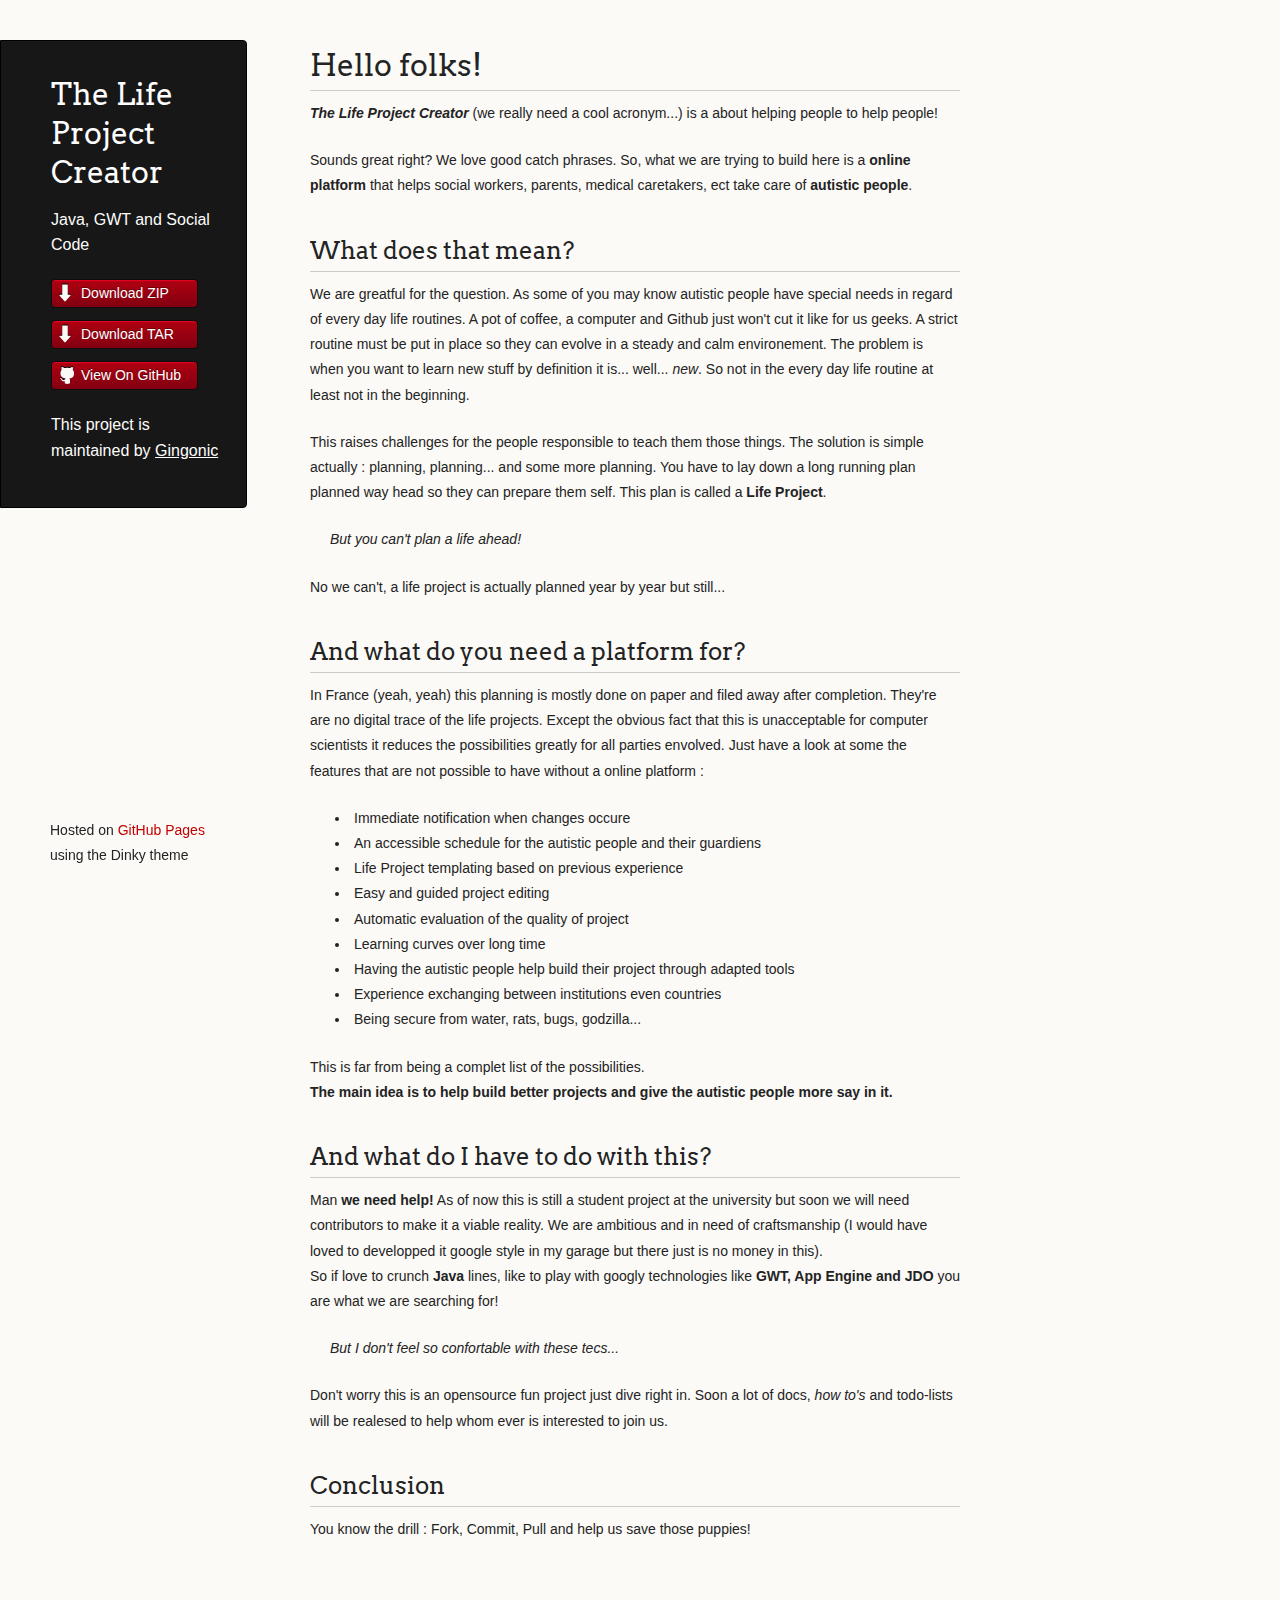
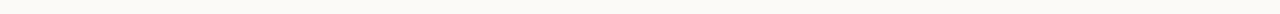
==== index.html @ 548a8317 "Create gh-pages branch via GitHub" ====
<!doctype html>
<html>
  <head>
    <meta charset="utf-8">
    <meta http-equiv="X-UA-Compatible" content="chrome=1">
    <title>The Life Project Creator by Gingonic</title>

    <link rel="stylesheet" href="stylesheets/styles.css">
    <link rel="stylesheet" href="stylesheets/pygment_trac.css">
    <script src="javascripts/scale.fix.js"></script>
    <meta name="viewport" content="width=device-width, initial-scale=1, user-scalable=no">
    <!--[if lt IE 9]>
    <script src="//html5shiv.googlecode.com/svn/trunk/html5.js"></script>
    <![endif]-->
  </head>
  <body>
    <div class="wrapper">
      <header>
        <h1 class="header">The Life Project Creator</h1>
        <p class="header">Java, GWT and Social Code</p>

        <ul>
          <li class="download"><a class="buttons" href="https://github.com/Gingonic/lifeproject/zipball/master">Download ZIP</a></li>
          <li class="download"><a class="buttons" href="https://github.com/Gingonic/lifeproject/tarball/master">Download TAR</a></li>
          <li><a class="buttons github" href="https://github.com/Gingonic/lifeproject">View On GitHub</a></li>
        </ul>

        <p class="header">This project is maintained by <a class="header name" href="https://github.com/Gingonic">Gingonic</a></p>


      </header>
      <section>
        <h1>Hello folks!</h1>

<p><strong><em>The Life Project Creator</em></strong> (we really need a cool acronym...) is a about helping people to help people!  </p>

<p>Sounds great right? We love good catch phrases. So, what we are trying to build here is a <strong>online platform</strong> that helps social workers, parents, medical caretakers, ect take care of <strong>autistic people</strong>.</p>

<h2>What does that mean?</h2>

<p>We are greatful for the question. As some of you may know autistic people have special needs in regard of every day life routines. A pot of coffee, a computer and Github just won't cut it like for us geeks. A strict routine must be put in place so they can evolve in a steady and calm environement. The problem is when you want to learn new stuff by definition it is... well... <em>new</em>. So not in the every day life routine at least not in the beginning.</p>

<p>This raises challenges for the people responsible to teach them those things. The solution is simple actually : planning, planning... and some more planning. You have to lay down a long running plan planned way head so they can prepare them self. This plan is called a <strong>Life Project</strong>.  </p>

<blockquote>
<p>But you can't plan a life ahead!</p>
</blockquote>

<p>No we can't, a life project is actually planned year by year but still...</p>

<h2>And what do you need a platform for?</h2>

<p>In France (yeah, yeah) this planning is mostly done on paper and filed away after completion. They're are no digital trace of the life projects. Except the obvious fact that this is unacceptable for computer scientists it reduces the possibilities greatly for all parties envolved. Just have a look at some the features that are not possible to have without a online platform : </p>

<ul>
<li>Immediate notification when changes occure</li>
<li>An accessible schedule for the autistic people and their guardiens </li>
<li>Life Project templating based on previous experience</li>
<li>Easy and guided project editing</li>
<li>Automatic evaluation of the quality of project</li>
<li>Learning curves over long time</li>
<li>Having the autistic people help build their project through adapted tools</li>
<li>Experience exchanging between institutions even countries</li>
<li>Being secure from water, rats, bugs, godzilla...</li>
</ul><p>This is far from being a complet list of the possibilities.<br><strong>The main idea is to help build better projects and give the autistic people more say in it.</strong></p>

<h2>And what do I have to do with this?</h2>

<p>Man <strong>we need help!</strong> As of now this is still a student project at the university but soon we will need contributors to make it a viable reality. We are ambitious and in need of craftsmanship (I would have loved to developped it google style in my garage but there just is no money in this).<br>
So if love to crunch <strong>Java</strong> lines, like to play with googly technologies like <strong>GWT, App Engine and JDO</strong> you are what we are searching for!  </p>

<blockquote>
<p>But I don't feel so confortable with these tecs...</p>
</blockquote>

<p>Don't worry this is an opensource fun project just dive right in. Soon a lot of docs, <em>how to's</em> and todo-lists will be realesed to help whom ever is interested to join us.  </p>

<h2>Conclusion</h2>

<p>You know the drill : Fork, Commit, Pull and help us save those puppies!</p>
      </section>
      <footer>
        <p><small>Hosted on <a href="https://pages.github.com">GitHub Pages</a> using the Dinky theme</small></p>
      </footer>
    </div>
    <!--[if !IE]><script>fixScale(document);</script><![endif]-->
		
  </body>
</html>
---- stylesheets/styles.css ----
@import url(https://fonts.googleapis.com/css?family=Arvo:400,700,400italic);

/* MeyerWeb Reset */

html, body, div, span, applet, object, iframe,
h1, h2, h3, h4, h5, h6, p, blockquote, pre,
a, abbr, acronym, address, big, cite, code,
del, dfn, em, img, ins, kbd, q, s, samp,
small, strike, strong, sub, sup, tt, var,
b, u, i, center,
dl, dt, dd, ol, ul, li,
fieldset, form, label, legend,
table, caption, tbody, tfoot, thead, tr, th, td,
article, aside, canvas, details, embed,
figure, figcaption, footer, header, hgroup,
menu, nav, output, ruby, section, summary,
time, mark, audio, video {
  margin: 0;
  padding: 0;
  border: 0;
  font: inherit;
  vertical-align: baseline;
}


/* Base text styles */

body {
  padding:10px 50px 0 0;
  font-family:"Helvetica Neue", Helvetica, Arial, sans-serif;
	font-size: 14px;
	color: #232323;
	background-color: #FBFAF7;
	margin: 0;
	line-height: 1.8em;
	-webkit-font-smoothing: antialiased;

}

h1, h2, h3, h4, h5, h6 {
  color:#232323;
  margin:36px 0 10px;
}

p, ul, ol, table, dl {
  margin:0 0 22px;
}

h1, h2, h3 {
	font-family: Arvo, Monaco, serif;
  line-height:1.3;
	font-weight: normal;
}

h1,h2, h3 {
	display: block;
	border-bottom: 1px solid #ccc;
	padding-bottom: 5px;
}

h1 {
	font-size: 30px;
}

h2 {
	font-size: 24px;
}

h3 {
	font-size: 18px;
}

h4, h5, h6 {
	font-family: Arvo, Monaco, serif;
	font-weight: 700;
}

a {
  color:#C30000;
  font-weight:200;
  text-decoration:none;
}

a:hover {
	text-decoration: underline;
}

a small {
	font-size: 12px;
}

em {
	font-style: italic;
}

strong {
  font-weight:700;
}

ul li {
  list-style: inside;
  padding-left: 25px;
}

ol li {
  list-style: decimal inside;
  padding-left: 20px;
}

blockquote {
  margin: 0;
  padding: 0 0 0 20px;
  font-style: italic;
}

dl, dt, dd, dl p {
	font-color: #444;
}

dl dt {
  font-weight: bold;
}

dl dd {
  padding-left: 20px;
  font-style: italic;
}

dl p {
  padding-left: 20px;
  font-style: italic;
}

hr {
  border:0;
  background:#ccc;
  height:1px;
  margin:0 0 24px;
}

/* Images */

img {
  position: relative;
  margin: 0 auto;
  max-width: 650px;
  padding: 5px;
  margin: 10px 0 32px 0;
  border: 1px solid #ccc;
}


/* Code blocks */

code, pre {
	font-family: Monaco, "Bitstream Vera Sans Mono", "Lucida Console", Terminal, monospace;
  color:#000;
  font-size:14px;
}

pre {
	padding: 4px 12px;
  background: #FDFEFB;
  border-radius:4px;
  border:1px solid #D7D8C8;
  overflow: auto;
  overflow-y: hidden;
	margin-bottom: 32px;
}


/* Tables */

table {
  width:100%;
}

table {
  border: 1px solid #ccc;
  margin-bottom: 32px;
  text-align: left;
 }

th {
  font-family: 'Arvo', Helvetica, Arial, sans-serif;
	font-size: 18px;
	font-weight: normal;
  padding: 10px;
  background: #232323;
  color: #FDFEFB;
 }

td {
  padding: 10px;
	background: #ccc;
 }


/* Wrapper */
.wrapper {
  width:960px;
}


/* Header */

header {
	background-color: #171717;
	color: #FDFDFB;
  width:170px;
  float:left;
  position:fixed;
	border: 1px solid #000;
	-webkit-border-top-right-radius: 4px;
	-webkit-border-bottom-right-radius: 4px;
	-moz-border-radius-topright: 4px;
	-moz-border-radius-bottomright: 4px;
	border-top-right-radius: 4px;
	border-bottom-right-radius: 4px;
	padding: 34px 25px 22px 50px;
	margin: 30px 25px 0 0;
	-webkit-font-smoothing: antialiased;
}

p.header {
	font-size: 16px;
}

h1.header {
	font-family: Arvo, sans-serif;
	font-size: 30px;
	font-weight: 300;
	line-height: 1.3em;
	border-bottom: none;
	margin-top: 0;
}


h1.header, a.header, a.name, header a{
	color: #fff;
}

a.header {
	text-decoration: underline;
}

a.name {
	white-space: nowrap;
}

header ul {
  list-style:none;
  padding:0;
}

header li {
	list-style-type: none;
  width:132px;
  height:15px;
	margin-bottom: 12px;
	line-height: 1em;
	padding: 6px 6px 6px 7px;

	background: #AF0011;
	background: -moz-linear-gradient(top, #AF0011 0%, #820011 100%);
  background: -webkit-gradient(linear, left top, left bottom, color-stop(0%,#f8f8f8), color-stop(100%,#dddddd));
  background: -webkit-linear-gradient(top, #AF0011 0%,#820011 100%);
  background: -o-linear-gradient(top, #AF0011 0%,#820011 100%);
  background: -ms-linear-gradient(top, #AF0011 0%,#820011 100%);
  background: linear-gradient(top, #AF0011 0%,#820011 100%);

	border-radius:4px;
  border:1px solid #0D0D0D;

	-webkit-box-shadow: inset 0px 1px 1px 0 rgba(233,2,38, 1);
	box-shadow: inset 0px 1px 1px 0 rgba(233,2,38, 1);

}

header li:hover {
	background: #C3001D;
	background: -moz-linear-gradient(top, #C3001D 0%, #950119 100%);
  background: -webkit-gradient(linear, left top, left bottom, color-stop(0%,#f8f8f8), color-stop(100%,#dddddd));
  background: -webkit-linear-gradient(top, #C3001D 0%,#950119 100%);
  background: -o-linear-gradient(top, #C3001D 0%,#950119 100%);
  background: -ms-linear-gradient(top, #C3001D 0%,#950119 100%);
  background: linear-gradient(top, #C3001D 0%,#950119 100%);
}

a.buttons {
	-webkit-font-smoothing: antialiased;
	background: url(../images/arrow-down.png) no-repeat;
	font-weight: normal;
	text-shadow: rgba(0, 0, 0, 0.4) 0 -1px 0;
	padding: 2px 2px 2px 22px;
	height: 30px;
}

a.github {
	background: url(../images/octocat-small.png) no-repeat 1px;
}

a.buttons:hover {
	color: #fff;
	text-decoration: none;
}


/* Section - for main page content */

section {
  width:650px;
  float:right;
  padding-bottom:50px;
}


/* Footer */

footer {
  width:170px;
  float:left;
  position:fixed;
  bottom:10px;
	padding-left: 50px;
}

@media print, screen and (max-width: 960px) {

  div.wrapper {
    width:auto;
    margin:0;
  }

  header, section, footer {
    float:none;
    position:static;
    width:auto;
  }

	footer {
		border-top: 1px solid #ccc;
		margin:0 84px 0 50px;
		padding:0;
	}

  header {
    padding-right:320px;
  }

  section {
    padding:20px 84px 20px 50px;
    margin:0 0 20px;
  }

  header a small {
    display:inline;
  }

  header ul {
    position:absolute;
    right:130px;
    top:84px;
  }
}

@media print, screen and (max-width: 720px) {
  body {
    word-wrap:break-word;
  }

  header {
    padding:10px 20px 0;
		margin-right: 0;
  }

	section {
    padding:10px 0 10px 20px;
    margin:0 0 30px;
  }

	footer {
		margin: 0 0 0 30px;
	}

  header ul, header p.view {
    position:static;
  }
}

@media print, screen and (max-width: 480px) {

  header ul li.download {
    display:none;
  }

	footer {
		margin: 0 0 0 20px;
	}

	footer a{
		display:block;
	}

}

@media print {
  body {
    padding:0.4in;
    font-size:12pt;
    color:#444;
  }
}
---- stylesheets/pygment_trac.css ----
.highlight  { background: #ffffff; }
.highlight .c { color: #999988; font-style: italic } /* Comment */
.highlight .err { color: #a61717; background-color: #e3d2d2 } /* Error */
.highlight .k { font-weight: bold } /* Keyword */
.highlight .o { font-weight: bold } /* Operator */
.highlight .cm { color: #999988; font-style: italic } /* Comment.Multiline */
.highlight .cp { color: #999999; font-weight: bold } /* Comment.Preproc */
.highlight .c1 { color: #999988; font-style: italic } /* Comment.Single */
.highlight .cs { color: #999999; font-weight: bold; font-style: italic } /* Comment.Special */
.highlight .gd { color: #000000; background-color: #ffdddd } /* Generic.Deleted */
.highlight .gd .x { color: #000000; background-color: #ffaaaa } /* Generic.Deleted.Specific */
.highlight .ge { font-style: italic } /* Generic.Emph */
.highlight .gr { color: #aa0000 } /* Generic.Error */
.highlight .gh { color: #999999 } /* Generic.Heading */
.highlight .gi { color: #000000; background-color: #ddffdd } /* Generic.Inserted */
.highlight .gi .x { color: #000000; background-color: #aaffaa } /* Generic.Inserted.Specific */
.highlight .go { color: #888888 } /* Generic.Output */
.highlight .gp { color: #555555 } /* Generic.Prompt */
.highlight .gs { font-weight: bold } /* Generic.Strong */
.highlight .gu { color: #800080; font-weight: bold; } /* Generic.Subheading */
.highlight .gt { color: #aa0000 } /* Generic.Traceback */
.highlight .kc { font-weight: bold } /* Keyword.Constant */
.highlight .kd { font-weight: bold } /* Keyword.Declaration */
.highlight .kn { font-weight: bold } /* Keyword.Namespace */
.highlight .kp { font-weight: bold } /* Keyword.Pseudo */
.highlight .kr { font-weight: bold } /* Keyword.Reserved */
.highlight .kt { color: #445588; font-weight: bold } /* Keyword.Type */
.highlight .m { color: #009999 } /* Literal.Number */
.highlight .s { color: #d14 } /* Literal.String */
.highlight .na { color: #008080 } /* Name.Attribute */
.highlight .nb { color: #0086B3 } /* Name.Builtin */
.highlight .nc { color: #445588; font-weight: bold } /* Name.Class */
.highlight .no { color: #008080 } /* Name.Constant */
.highlight .ni { color: #800080 } /* Name.Entity */
.highlight .ne { color: #990000; font-weight: bold } /* Name.Exception */
.highlight .nf { color: #990000; font-weight: bold } /* Name.Function */
.highlight .nn { color: #555555 } /* Name.Namespace */
.highlight .nt { color: #000080 } /* Name.Tag */
.highlight .nv { color: #008080 } /* Name.Variable */
.highlight .ow { font-weight: bold } /* Operator.Word */
.highlight .w { color: #bbbbbb } /* Text.Whitespace */
.highlight .mf { color: #009999 } /* Literal.Number.Float */
.highlight .mh { color: #009999 } /* Literal.Number.Hex */
.highlight .mi { color: #009999 } /* Literal.Number.Integer */
.highlight .mo { color: #009999 } /* Literal.Number.Oct */
.highlight .sb { color: #d14 } /* Literal.String.Backtick */
.highlight .sc { color: #d14 } /* Literal.String.Char */
.highlight .sd { color: #d14 } /* Literal.String.Doc */
.highlight .s2 { color: #d14 } /* Literal.String.Double */
.highlight .se { color: #d14 } /* Literal.String.Escape */
.highlight .sh { color: #d14 } /* Literal.String.Heredoc */
.highlight .si { color: #d14 } /* Literal.String.Interpol */
.highlight .sx { color: #d14 } /* Literal.String.Other */
.highlight .sr { color: #009926 } /* Literal.String.Regex */
.highlight .s1 { color: #d14 } /* Literal.String.Single */
.highlight .ss { color: #990073 } /* Literal.String.Symbol */
.highlight .bp { color: #999999 } /* Name.Builtin.Pseudo */
.highlight .vc { color: #008080 } /* Name.Variable.Class */
.highlight .vg { color: #008080 } /* Name.Variable.Global */
.highlight .vi { color: #008080 } /* Name.Variable.Instance */
.highlight .il { color: #009999 } /* Literal.Number.Integer.Long */

.type-csharp .highlight .k { color: #0000FF }
.type-csharp .highlight .kt { color: #0000FF }
.type-csharp .highlight .nf { color: #000000; font-weight: normal }
.type-csharp .highlight .nc { color: #2B91AF }
.type-csharp .highlight .nn { color: #000000 }
.type-csharp .highlight .s { color: #A31515 }
.type-csharp .highlight .sc { color: #A31515 }
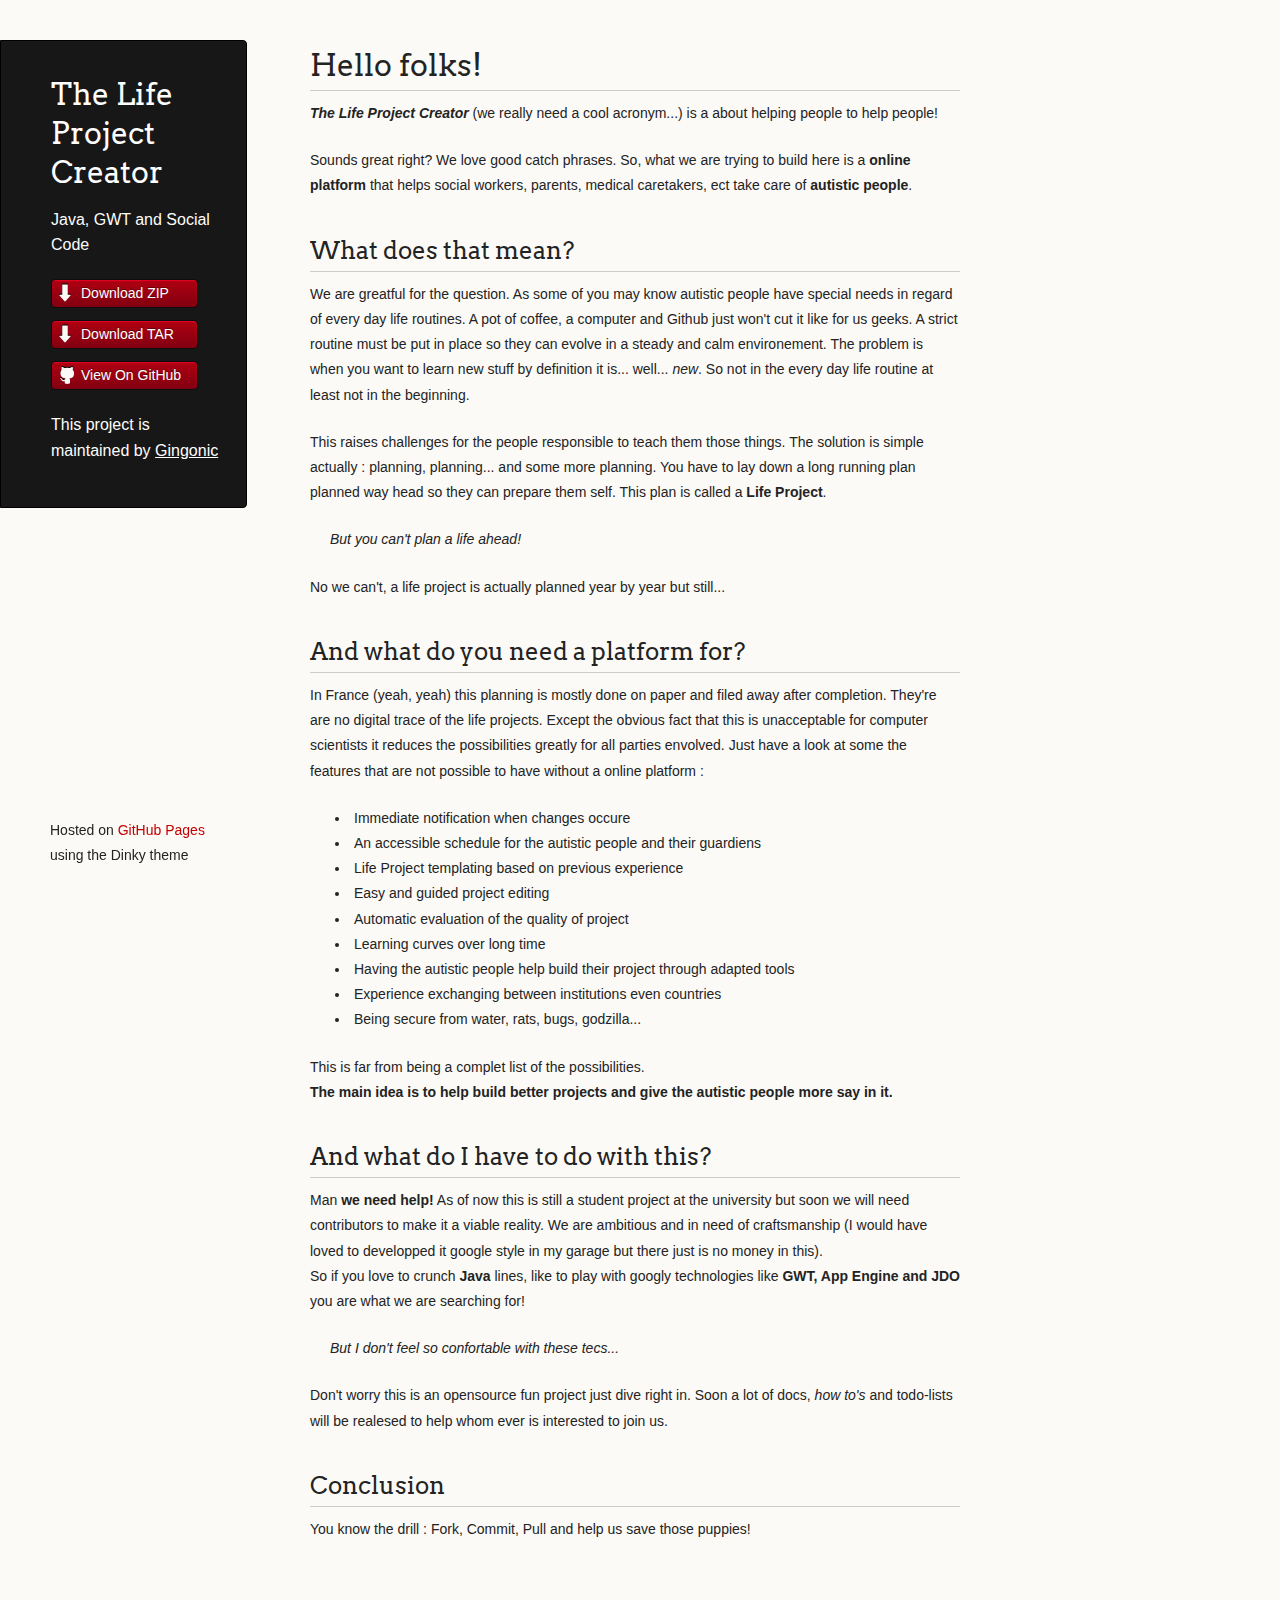
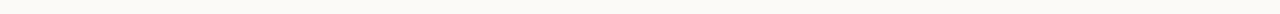
==== commit 76101593: "Update index.html" ====
--- a/index.html
+++ b/index.html
@@ -67,7 +67,7 @@
 <h2>And what do I have to do with this?</h2>
 
 <p>Man <strong>we need help!</strong> As of now this is still a student project at the university but soon we will need contributors to make it a viable reality. We are ambitious and in need of craftsmanship (I would have loved to developped it google style in my garage but there just is no money in this).<br>
-So if love to crunch <strong>Java</strong> lines, like to play with googly technologies like <strong>GWT, App Engine and JDO</strong> you are what we are searching for!  </p>
+So if you love to crunch <strong>Java</strong> lines, like to play with googly technologies like <strong>GWT, App Engine and JDO</strong> you are what we are searching for!  </p>
 
 <blockquote>
 <p>But I don't feel so confortable with these tecs...</p>
@@ -86,4 +86,4 @@
     <!--[if !IE]><script>fixScale(document);</script><![endif]-->
 		
   </body>
-</html>+</html>
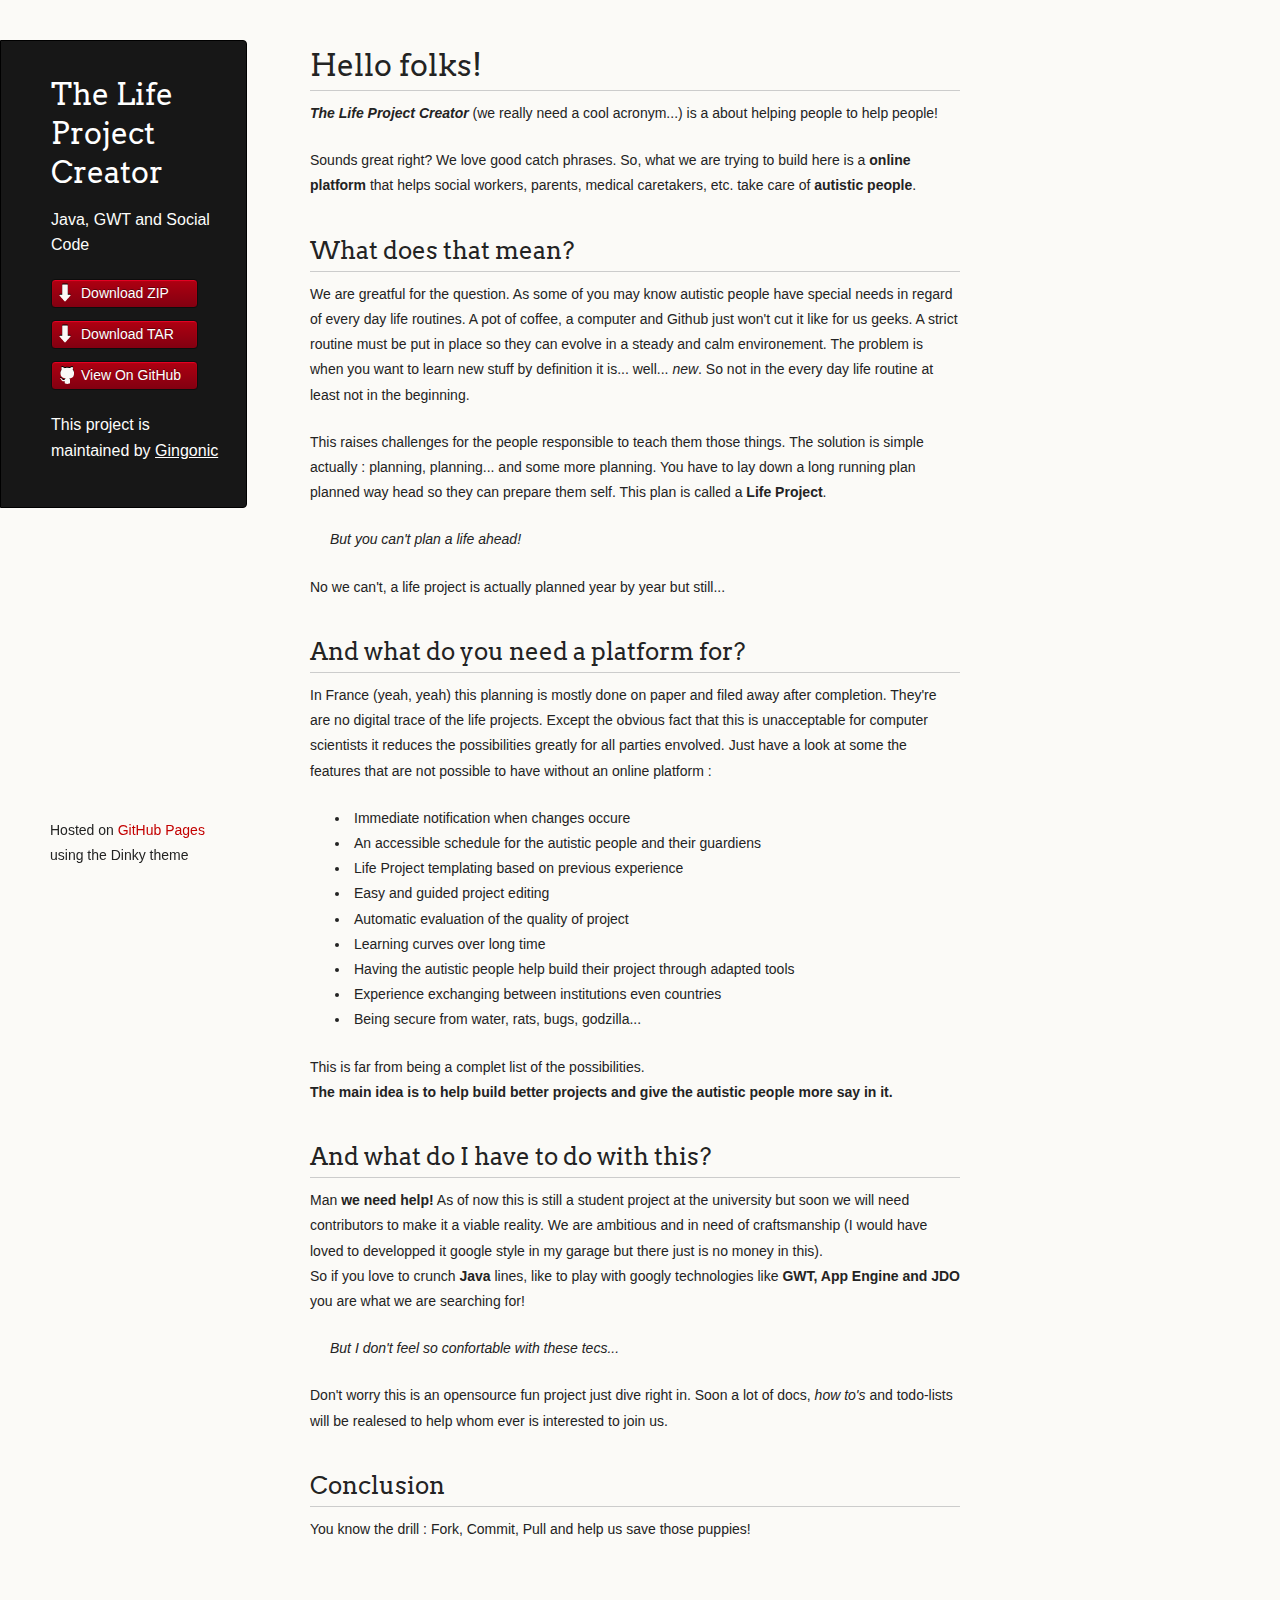
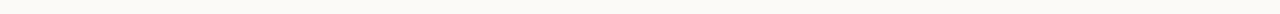
==== commit 0f7cb901: "Update index.html" ====
--- a/index.html
+++ b/index.html
@@ -34,7 +34,7 @@
 
 <p><strong><em>The Life Project Creator</em></strong> (we really need a cool acronym...) is a about helping people to help people!  </p>
 
-<p>Sounds great right? We love good catch phrases. So, what we are trying to build here is a <strong>online platform</strong> that helps social workers, parents, medical caretakers, ect take care of <strong>autistic people</strong>.</p>
+<p>Sounds great right? We love good catch phrases. So, what we are trying to build here is a <strong>online platform</strong> that helps social workers, parents, medical caretakers, etc. take care of <strong>autistic people</strong>.</p>
 
 <h2>What does that mean?</h2>
 
@@ -50,7 +50,7 @@
 
 <h2>And what do you need a platform for?</h2>
 
-<p>In France (yeah, yeah) this planning is mostly done on paper and filed away after completion. They're are no digital trace of the life projects. Except the obvious fact that this is unacceptable for computer scientists it reduces the possibilities greatly for all parties envolved. Just have a look at some the features that are not possible to have without a online platform : </p>
+<p>In France (yeah, yeah) this planning is mostly done on paper and filed away after completion. They're are no digital trace of the life projects. Except the obvious fact that this is unacceptable for computer scientists it reduces the possibilities greatly for all parties envolved. Just have a look at some the features that are not possible to have without an online platform : </p>
 
 <ul>
 <li>Immediate notification when changes occure</li>
